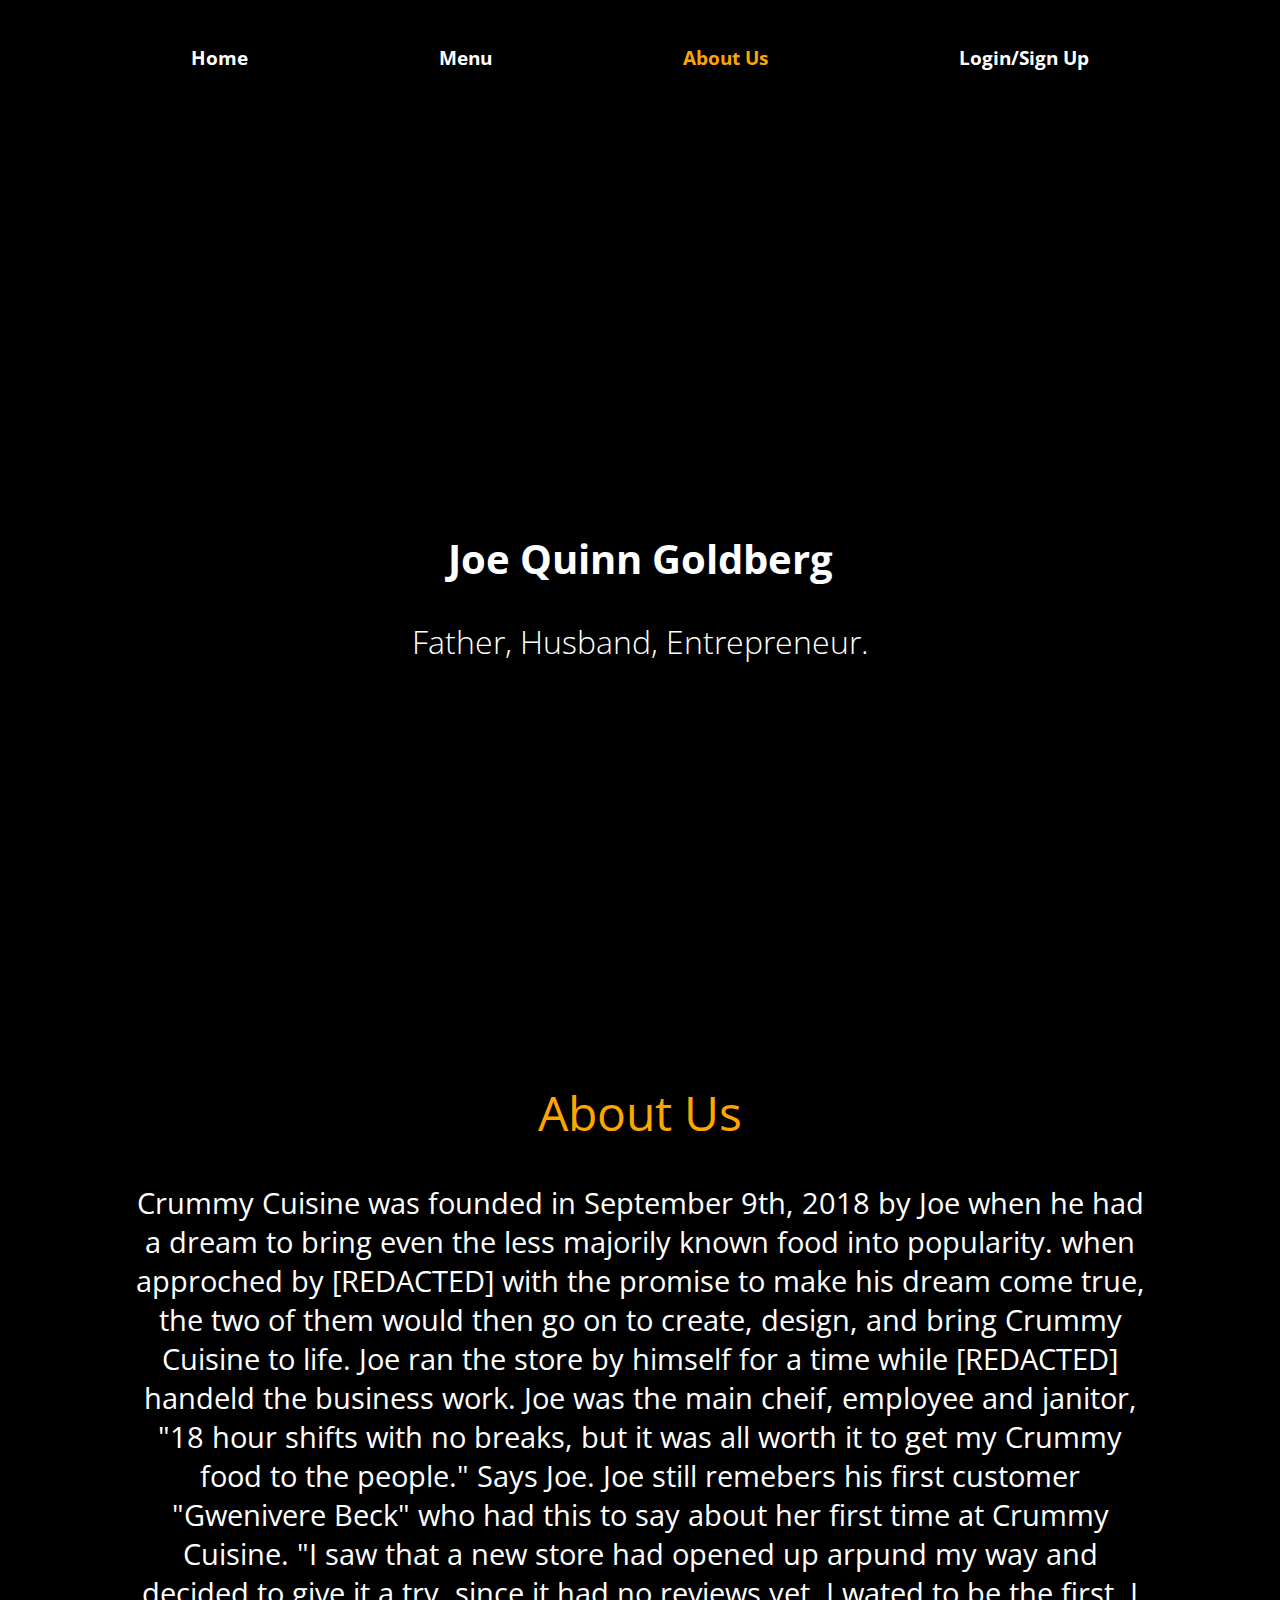
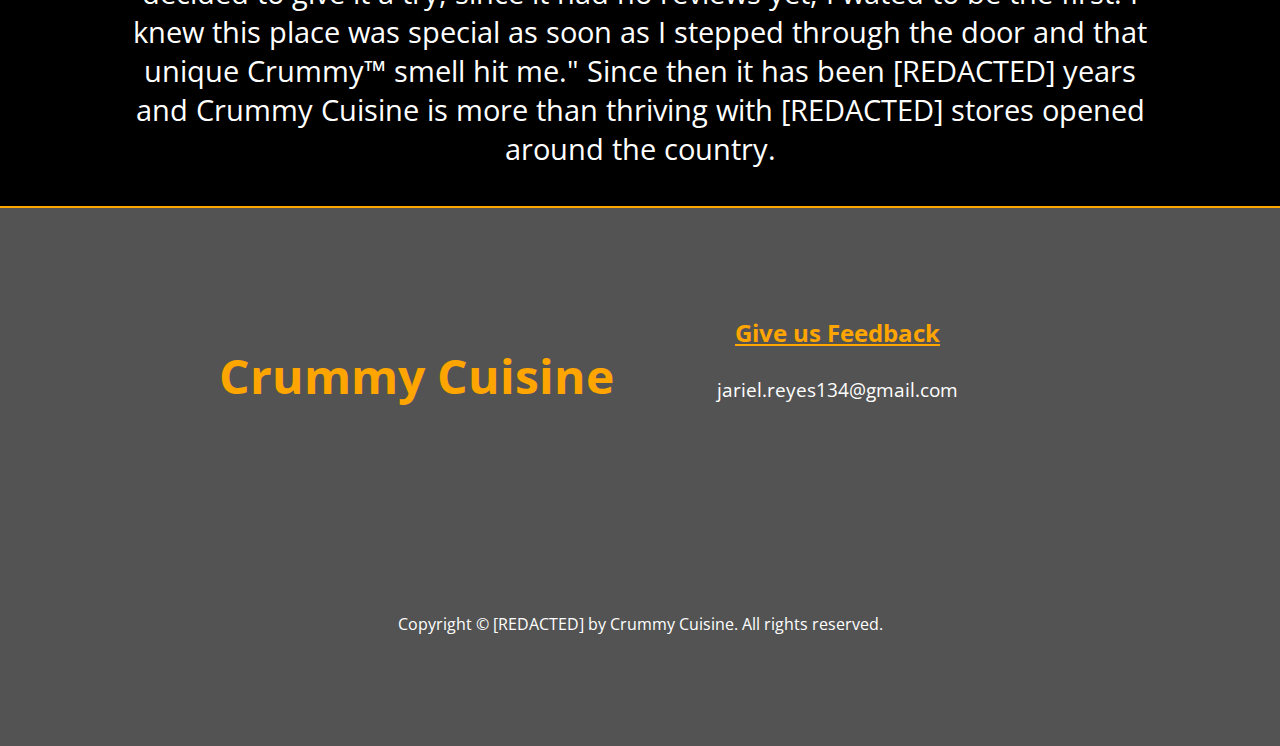
==== about.html @ 8448f61a "Merge branch 'main' of https://github.com/Konno416/Crummy-Cruisine into dev_jariel" ====
<!DOCTYPE html>
<html>
    <head> 
        <title>Crummy Cuisine</title>
        <link rel="stylesheet" href="resources/about.css">
        <link rel="preconnect" href="https://fonts.googleapis.com">
        <link rel="preconnect" href="https://fonts.gstatic.com" crossorigin>
        <link href="https://fonts.googleapis.com/css2?family=Open+Sans:wght@300&family=Playfair+Display&family=Roboto:wght@100&display=swap" rel="stylesheet">
        <script src="https://ajax.googleapis.com/ajax/libs/jquery/3.5.1/jquery.min.js"></script>
    </head>
    </head>
    <header>
        <nav class="nav-bar">
            <div class="nav-div">
                <h3><a class="nav-item" href="index.html">Home</a></h3>
                <h3><a class="nav-item" href="menu.html">Menu</a></h3>
                <h3><a class="current-nav-item" href="about.html">About Us</a></h3>
                <h3><a href="login.html" class="nav-item" id="nav-name">Login/Sign Up</a></h3>
                
            </div>
        </nav>
    </header>
    <section class="banner"></section>

    <div class="hero-text-box">
        <h1 class="down">Joe Quinn Goldberg</h1>
        <p class="down2">Father, Husband, Entrepreneur.</p>
    </div>
    <body>
        
        <p class="orange">About Us</p>

        <p class="white">Crummy Cuisine was founded in September 9th, 2018 by Joe when he had a dream to bring even the less majorily known food into popularity. when approched by [REDACTED] with the promise to make his dream come true, the two of them would then go on to create, design, and bring Crummy Cuisine to life. Joe ran the store by himself for a time while [REDACTED] handeld the business work. Joe was the main cheif, employee and janitor, "18 hour shifts with no breaks, but it was all worth it to get my Crummy food to the people." Says Joe. Joe still remebers his first customer "Gwenivere Beck" who had this to say about her first time at Crummy Cuisine. "I saw that a new store had opened up arpund my way and decided to give it a try, since it had no reviews yet, I wated to be the first. I knew this place was special as soon as I stepped through the door and that unique Crummy™ smell hit me." Since then it has been [REDACTED] years and Crummy Cuisine is more than thriving with [REDACTED] stores opened around the country.  </p>
        <footer class="footer">
            <div class="feedback-section">
                <div class="made-in-abyss"><h2><a class="foot-link-one" href="#">Crummy Cuisine</a></h2></div>
                <div class="foot-email">
                    <h2 class="feed"><u>Give us Feedback</u></h2>
                    <p class=fo><a class='footer-link' href="mailto:jariel.reyes134@gmail.com">jariel.reyes134@gmail.com</a></p>
                </div>
            </div>
            <div class="trademark">Copyright © [REDACTED] by Crummy Cuisine. All rights reserved.</div>
        </footer>
        <script src="index.js"></script>
    </body>
</html>
---- resources/about.css ----
* {
    box-sizing: border-box;
    padding: 0;
    margin: 0;
}
body {
    font-family: "Open Sans";
    background-color: black;
    text-align: center;
    margin-top: 8%;
    font-size: 100%;
    
}
.orange {
    color: orange;
    margin-top: 5%;
    font-size: 300%;
}
.white {
    color: white;
    margin: 3%;
    width: 80%;
    margin-left: 10%;
    font-size: 180%;
    text-align: center;
}
.banner {
    position: relative;
    width: 100%;
    background-image: linear-gradient(rgba(0, 0, 0, 0), rgba(0, 0, 0, 0)),
                        url('https://media1.popsugar-assets.com/files/thumbor/luu8oMYFPx9iC5gbR-zKH5lGQZo/fit-in/728xorig/filters:format_auto-!!-:strip_icc-!!-/2020/01/31/915/n/1922283/598a5e2c5e3494ff0f3456.91699885_/i/faces-penn-badgley-makes-on-you.jpg');
    background-size: 1600px 1000px;
    background-repeat: no-repeat;
    height: 100vh;
    margin-top: 1%;
    
}
.hero-text-box {
    width: 490px;
    position: absolute;
    top: 50%;
    left: 50%;
    transform: translate(-50%, -50%);
    color: white;
    font-size: 100%;
    font-weight: 300;
    word-spacing:normal;
    text-align: center;
}

.down {
    margin-top: 60%;
    font-size: 250%;
}
.down2 {
    margin-top: 7%;
    font-size: 200%;
}

.nav-bar {
    width: 100%;
    height: 10vh;
    background-color: black;
    display: flex;
    align-items: center;
    margin-top: -7%;
}

.nav-div {
    display: flex;
    justify-content: space-evenly;
    width: 100%;
}

.current-nav-item {
    color: orange;
    text-decoration: none;
}

.nav-item{
    color: white;
    text-decoration: none;
}

.nav-item:hover {
    color: orange;
    transition: .5s;
}


.footer {
    border-top: 2px solid orange;
    height: 60vh;
    background-color: rgb(83, 83, 83);
    overflow: hidden;
}

.feedback-section {
    display: flex;
    justify-content: center;
    height: 25vh;
    margin-top: 10vh;
}

.made-in-abyss {
    text-align: center;
    margin-top: 5vh;
    font-size: 200%;
}

.foot-link-one {
    color: orange;
    text-decoration: none;
    transition: 0.2s;
}

.foot-link-one:hover {
    color: white;
    transition: 0.2s;
}

.foot-email {
    height: 20vh;
    width: 35%;
}

.feed {
    text-align: center;
    color: orange;
    margin-top: 2vh;
}

.fo {
    text-align: center;
    margin-top: 3vh;
}

.footer-link {
    text-decoration: none;
    color: white;
    font-size: 120%;
    transition: 0.3s;
}

.footer-link:hover {
    text-decoration: underline;
    color: orange;
    transition: 0.2s;
}

.trademark {
    text-align: center;
    color: white;
    margin-top: 10vh;
}
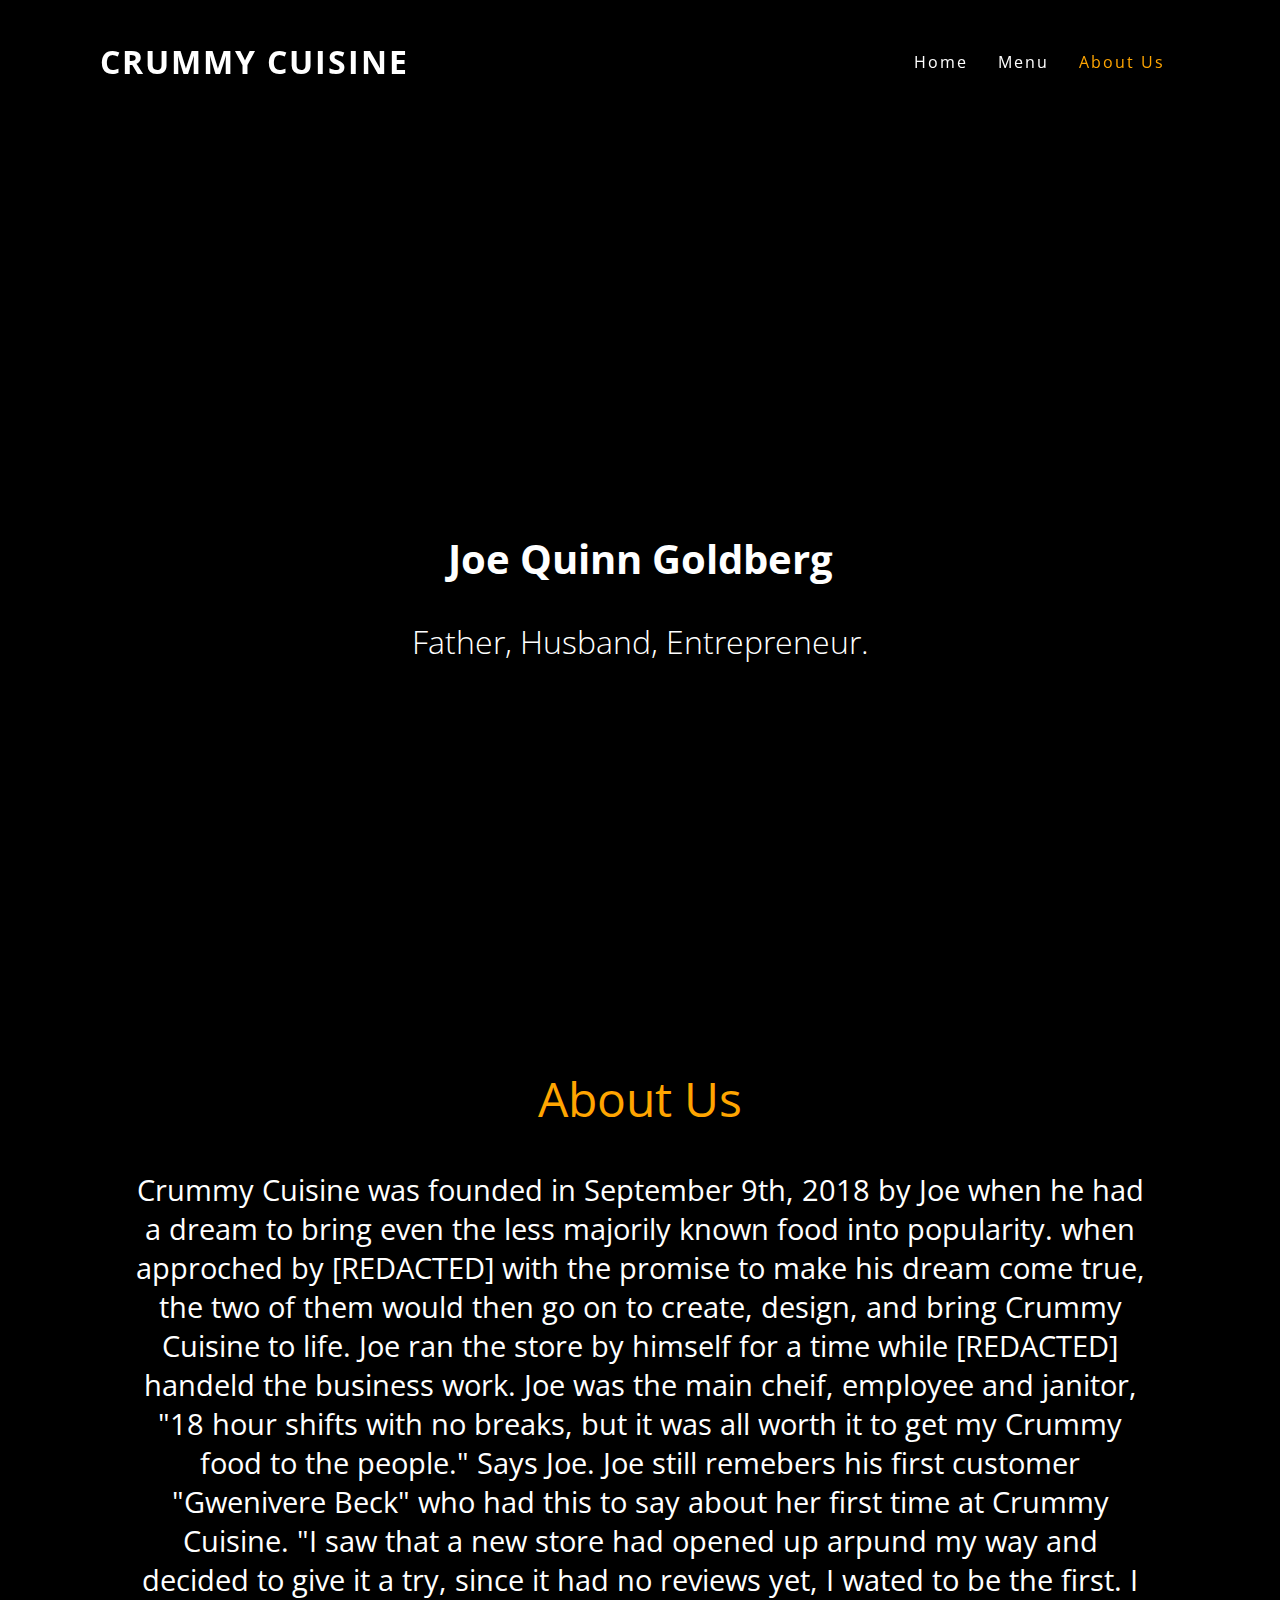
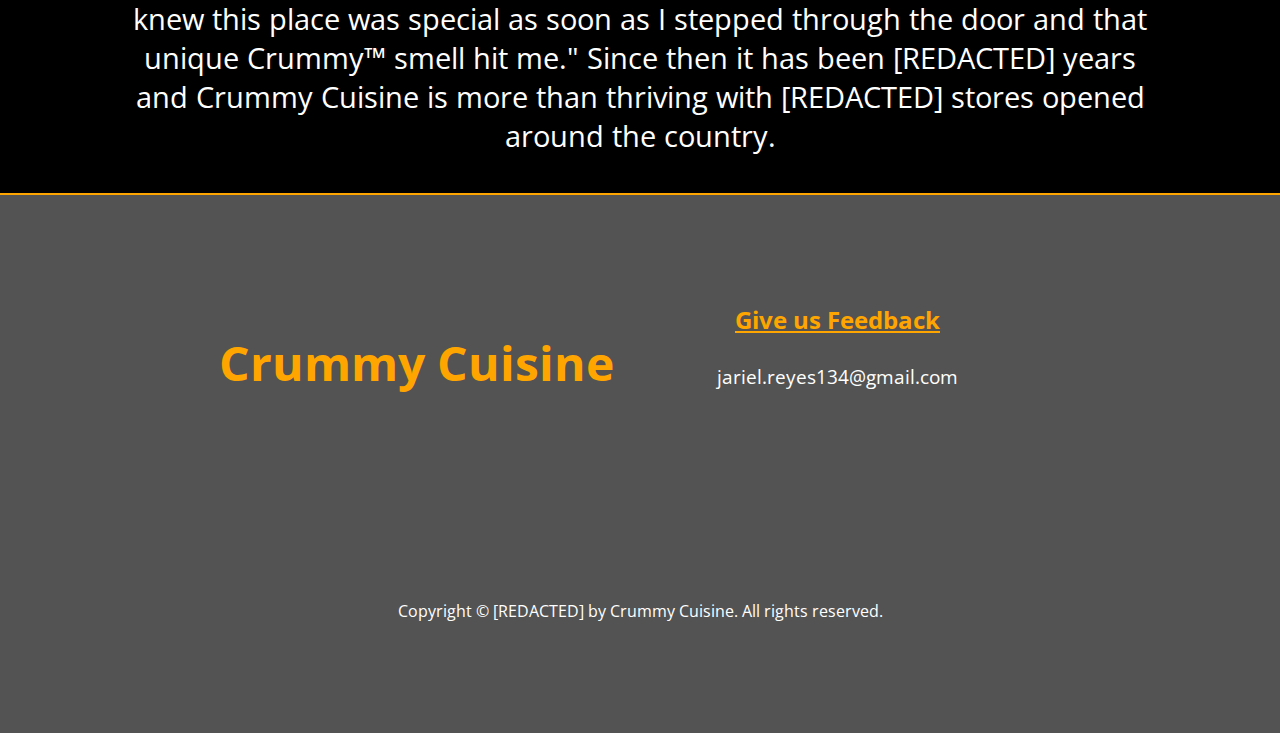
==== commit 46ff7d7f: "Merge branch 'main' of https://github.com/Konno416/Crummy-Cruisine into dev_saif" ====
--- a/about.html
+++ b/about.html
@@ -10,16 +10,16 @@
     </head>
     </head>
     <header>
-        <nav class="nav-bar">
-            <div class="nav-div">
-                <h3><a class="nav-item" href="index.html">Home</a></h3>
-                <h3><a class="nav-item" href="menu.html">Menu</a></h3>
-                <h3><a class="current-nav-item" href="about.html">About Us</a></h3>
-                <h3><a href="login.html" class="nav-item" id="nav-name">Login/Sign Up</a></h3>
-                
-            </div>
-        </nav>
-    </header>
+        <p> <a href="index.html" class="logo">Crummy Cuisine</a></p>
+        <ul>
+        <li><a class="nav-item" href="index.html">Home</a></li>
+        <li><a class="nav-item" href="menu.html">Menu</a></li>
+        <li><a class="current-nav-item" href="about.html">About Us</a></li>
+        <li><span id="nav-name"><a href="login.html" class="nav-item">Login/Sign Up</a></span></li>
+        </ul>
+    </div>
+</nav>
+</header>
     <section class="banner"></section>
 
     <div class="hero-text-box">
--- a/resources/about.css
+++ b/resources/about.css
@@ -152,4 +152,54 @@
     text-align: center;
     color: white;
     margin-top: 10vh;
+}
+header {
+    position: fixed;
+    top: 0;
+    left: 0;
+    width: 100%;
+    display: flex;
+    justify-content: space-between;
+    align-items: center;
+    transition: 0.6s;
+    padding: 40px 100px;
+    z-index: 100000;
+}
+header .logo {
+    position: relative;
+    font-weight: 700;
+    color: #fff;
+    text-decoration: none;
+    font-size: 2em;
+    text-transform: uppercase;
+    letter-spacing: 2px;
+    transition: 0.6s;
+}
+header ul {
+    position: relative;
+    display: flex;
+    justify-content: center;
+    align-items: center;
+}
+header ul li {
+    position: relative;
+    list-style: none;
+}
+header ul li a {
+    position: relative;
+    margin: 0 15px;
+    text-decoration: none;
+    color: #fff;
+    letter-spacing: 2px;
+    font-weight: 500px;
+    transition: 0.6s;
+}
+
+header.sticky {
+    padding: 5px 100px;
+    background: #fff;
+}
+header.sticky .logo,
+header.sticky ul li a {
+    color: #000;
 }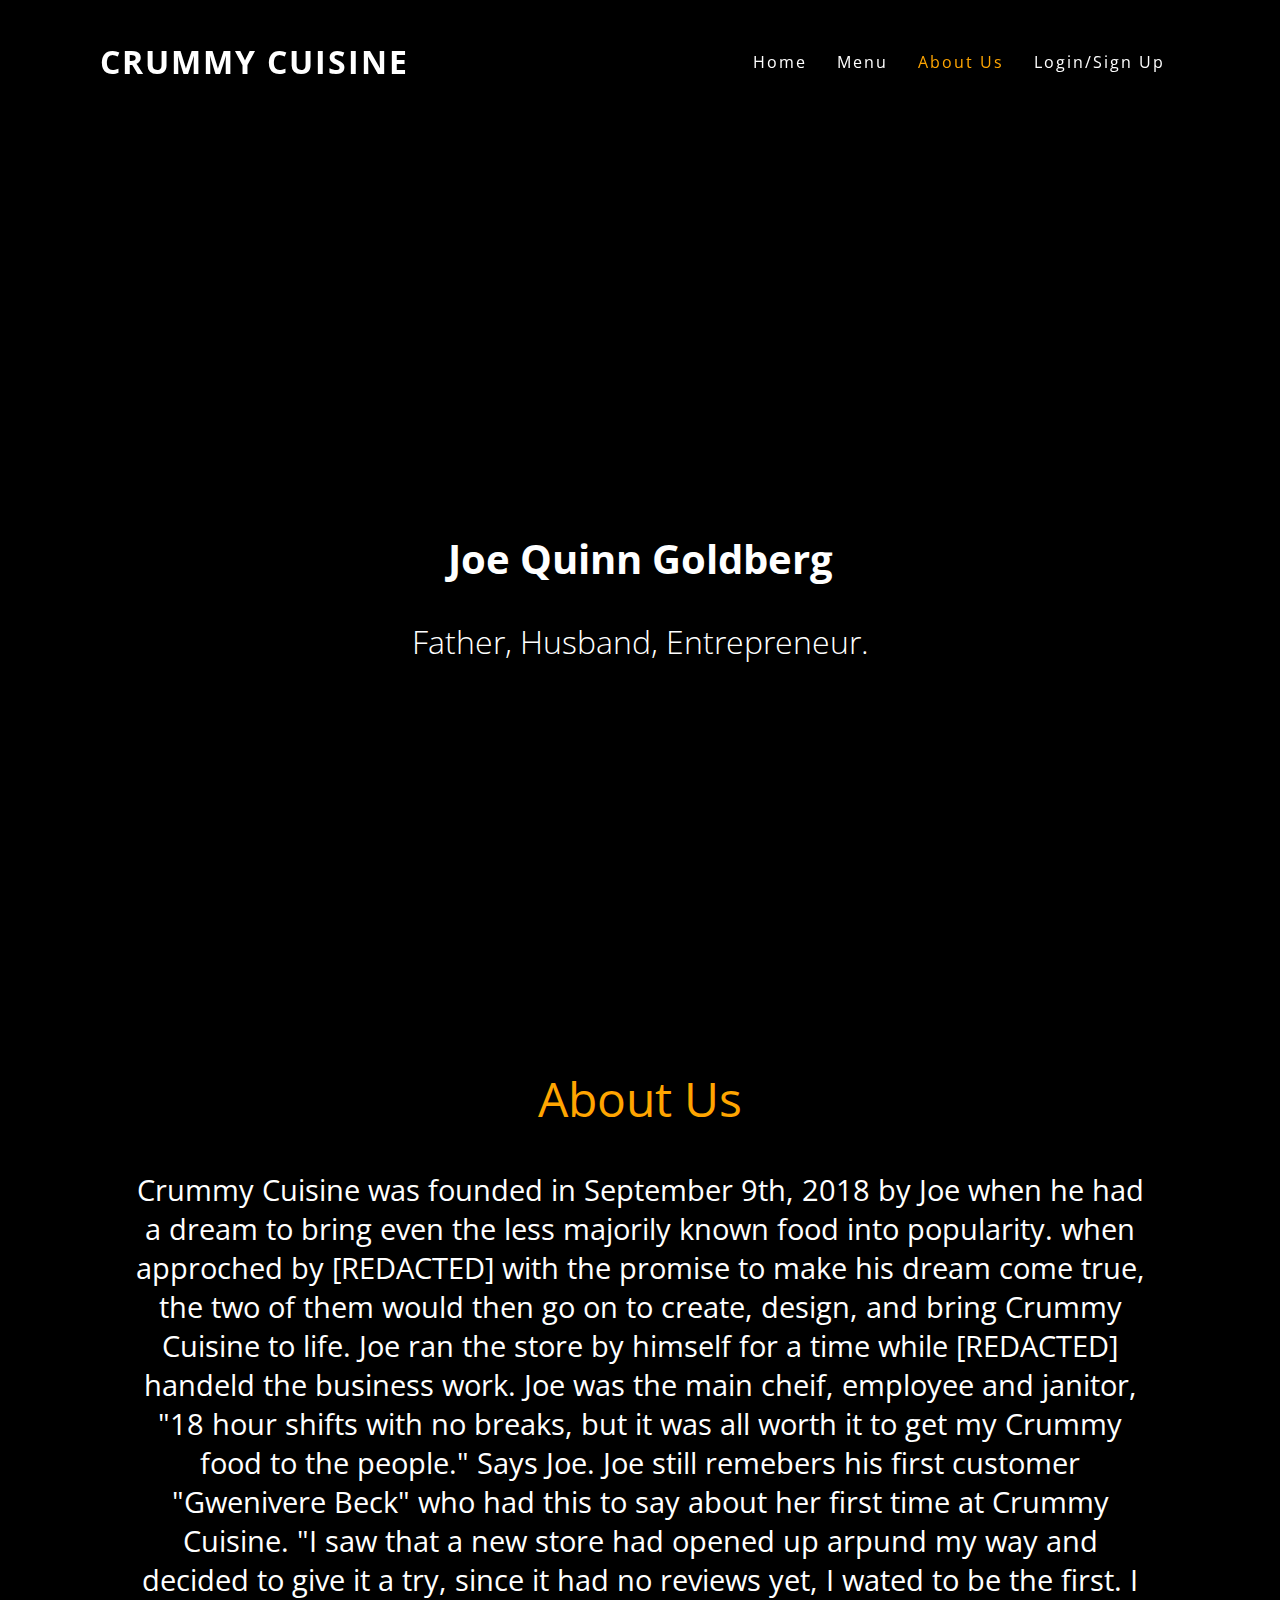
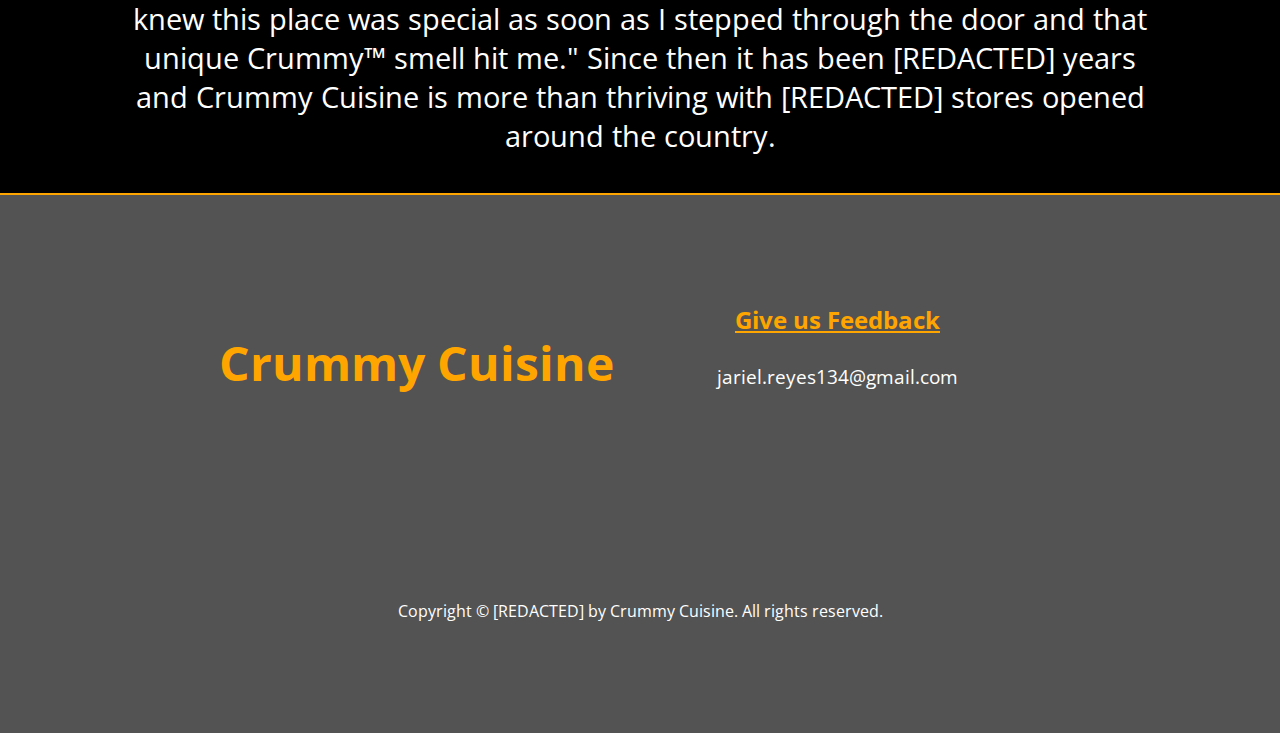
==== commit f2a0ca18: "Finished main login functionality. Added basework for cart functionality." ====
--- a/about.html
+++ b/about.html
@@ -15,7 +15,7 @@
         <li><a class="nav-item" href="index.html">Home</a></li>
         <li><a class="nav-item" href="menu.html">Menu</a></li>
         <li><a class="current-nav-item" href="about.html">About Us</a></li>
-        <li><span id="nav-name"><a href="login.html" class="nav-item">Login/Sign Up</a></span></li>
+        <li><a href="login.html" class="nav-item" id="nav-name">Login/Sign Up</a></li>
         </ul>
     </div>
 </nav>
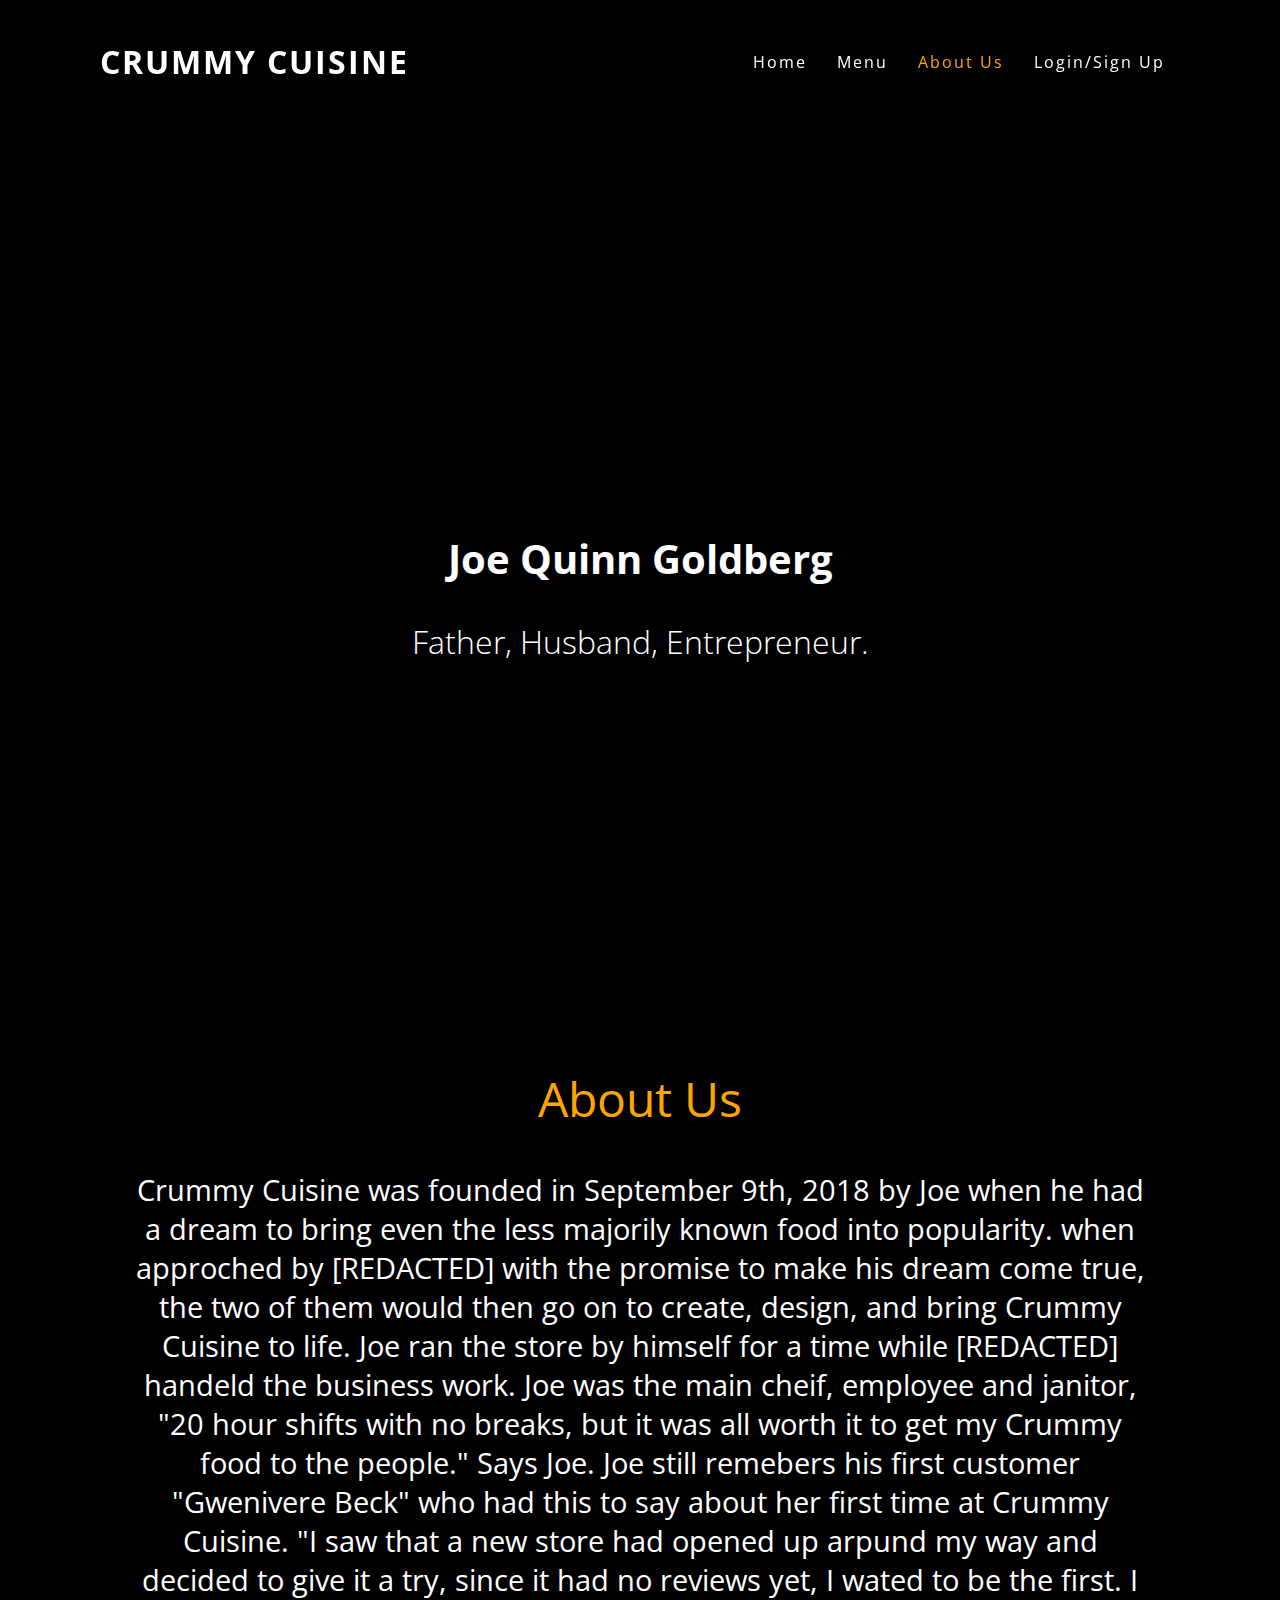
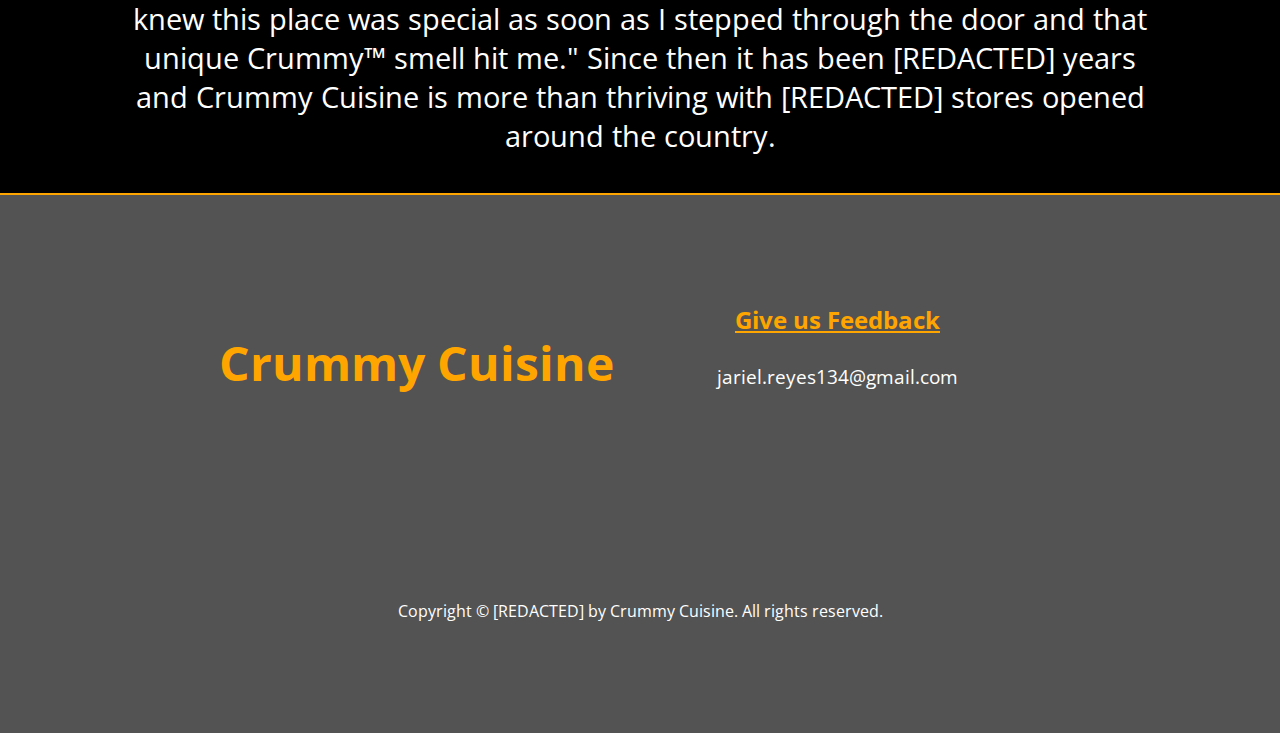
==== commit dbcd4927: "Merge branch 'main' of https://github.com/Konno416/Crummy-Cruisine into dev_saif" ====
--- a/about.html
+++ b/about.html
@@ -15,7 +15,7 @@
         <li><a class="nav-item" href="index.html">Home</a></li>
         <li><a class="nav-item" href="menu.html">Menu</a></li>
         <li><a class="current-nav-item" href="about.html">About Us</a></li>
-        <li><a href="login.html" class="nav-item" id="nav-name">Login/Sign Up</a></li>
+        <li><span id="nav-name"><a href="login.html" class="nav-item">Login/Sign Up</a></span></li>
         </ul>
     </div>
 </nav>
@@ -30,7 +30,7 @@
         
         <p class="orange">About Us</p>
 
-        <p class="white">Crummy Cuisine was founded in September 9th, 2018 by Joe when he had a dream to bring even the less majorily known food into popularity. when approched by [REDACTED] with the promise to make his dream come true, the two of them would then go on to create, design, and bring Crummy Cuisine to life. Joe ran the store by himself for a time while [REDACTED] handeld the business work. Joe was the main cheif, employee and janitor, "18 hour shifts with no breaks, but it was all worth it to get my Crummy food to the people." Says Joe. Joe still remebers his first customer "Gwenivere Beck" who had this to say about her first time at Crummy Cuisine. "I saw that a new store had opened up arpund my way and decided to give it a try, since it had no reviews yet, I wated to be the first. I knew this place was special as soon as I stepped through the door and that unique Crummy™ smell hit me." Since then it has been [REDACTED] years and Crummy Cuisine is more than thriving with [REDACTED] stores opened around the country.  </p>
+        <p class="white">Crummy Cuisine was founded in September 9th, 2018 by Joe when he had a dream to bring even the less majorily known food into popularity. when approched by [REDACTED] with the promise to make his dream come true, the two of them would then go on to create, design, and bring Crummy Cuisine to life. Joe ran the store by himself for a time while [REDACTED] handeld the business work. Joe was the main cheif, employee and janitor, "20 hour shifts with no breaks, but it was all worth it to get my Crummy food to the people." Says Joe. Joe still remebers his first customer "Gwenivere Beck" who had this to say about her first time at Crummy Cuisine. "I saw that a new store had opened up arpund my way and decided to give it a try, since it had no reviews yet, I wated to be the first. I knew this place was special as soon as I stepped through the door and that unique Crummy™ smell hit me." Since then it has been [REDACTED] years and Crummy Cuisine is more than thriving with [REDACTED] stores opened around the country.  </p>
         <footer class="footer">
             <div class="feedback-section">
                 <div class="made-in-abyss"><h2><a class="foot-link-one" href="#">Crummy Cuisine</a></h2></div>
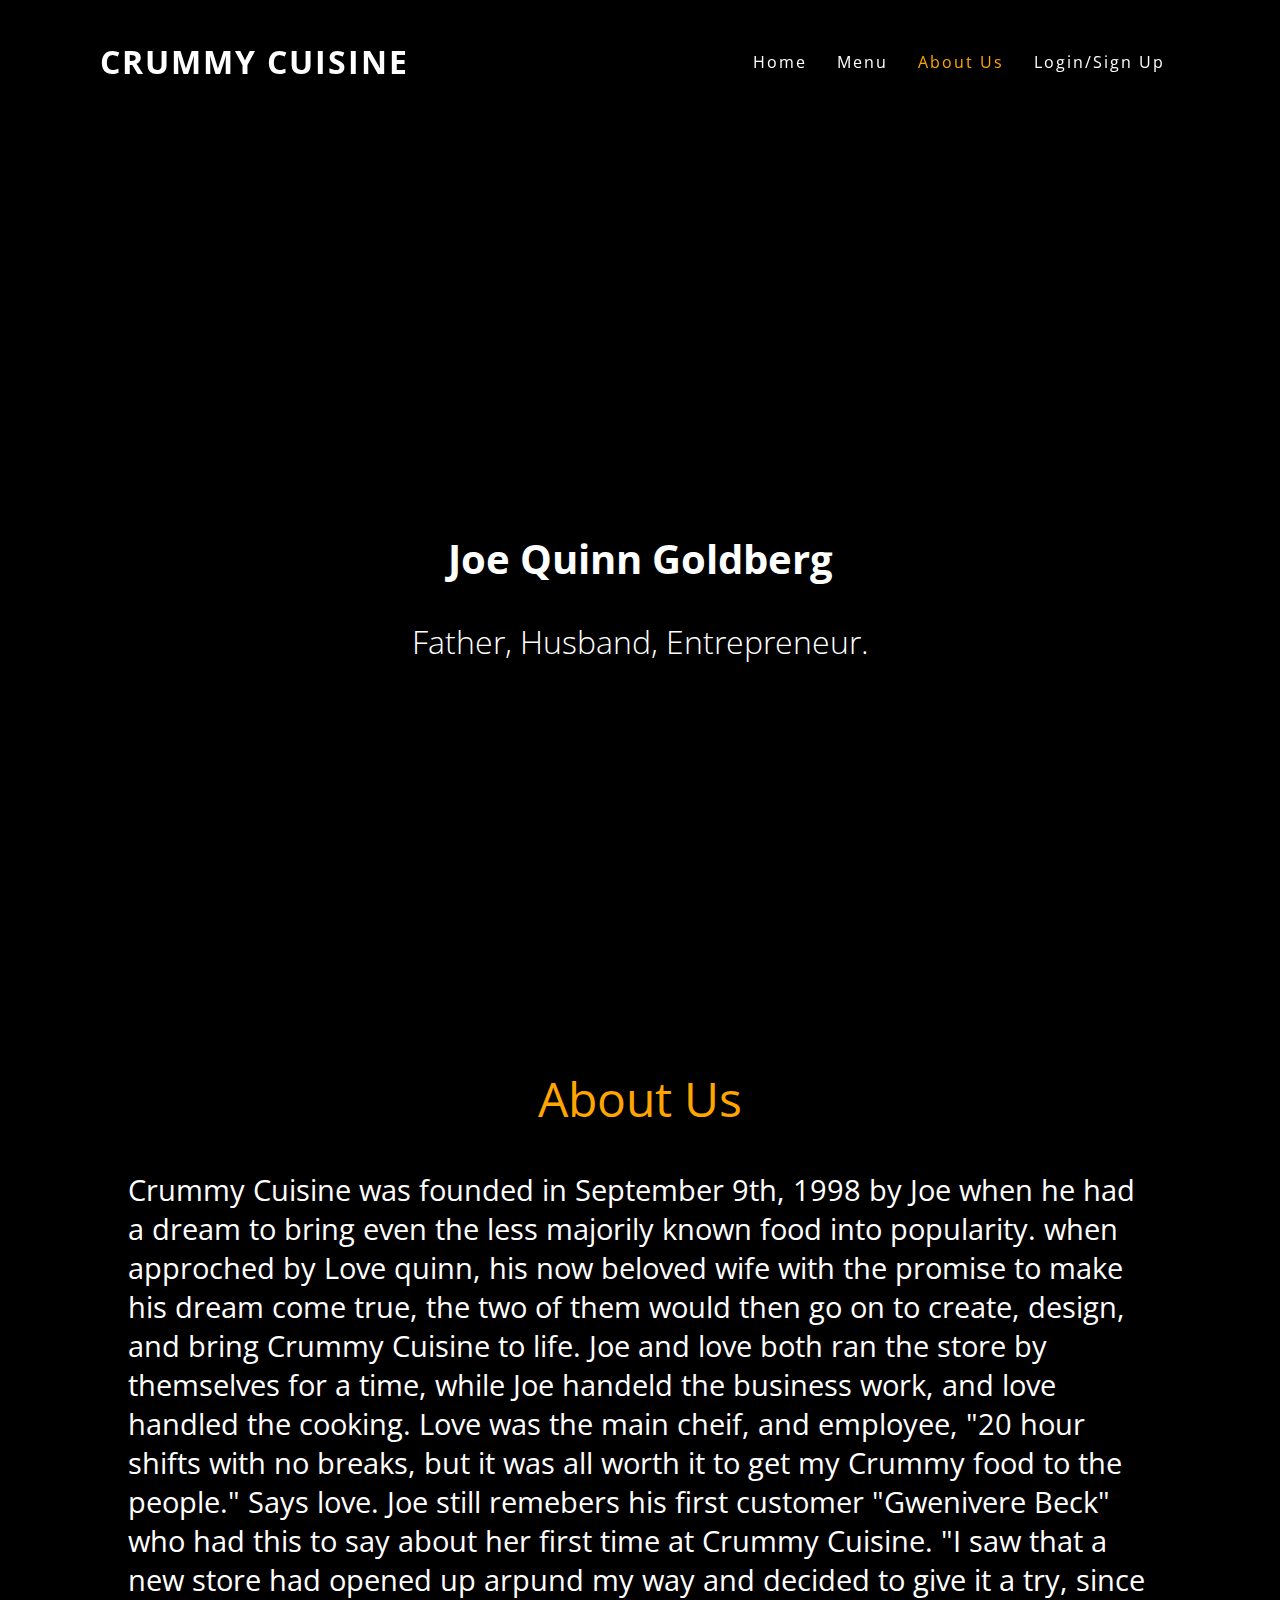
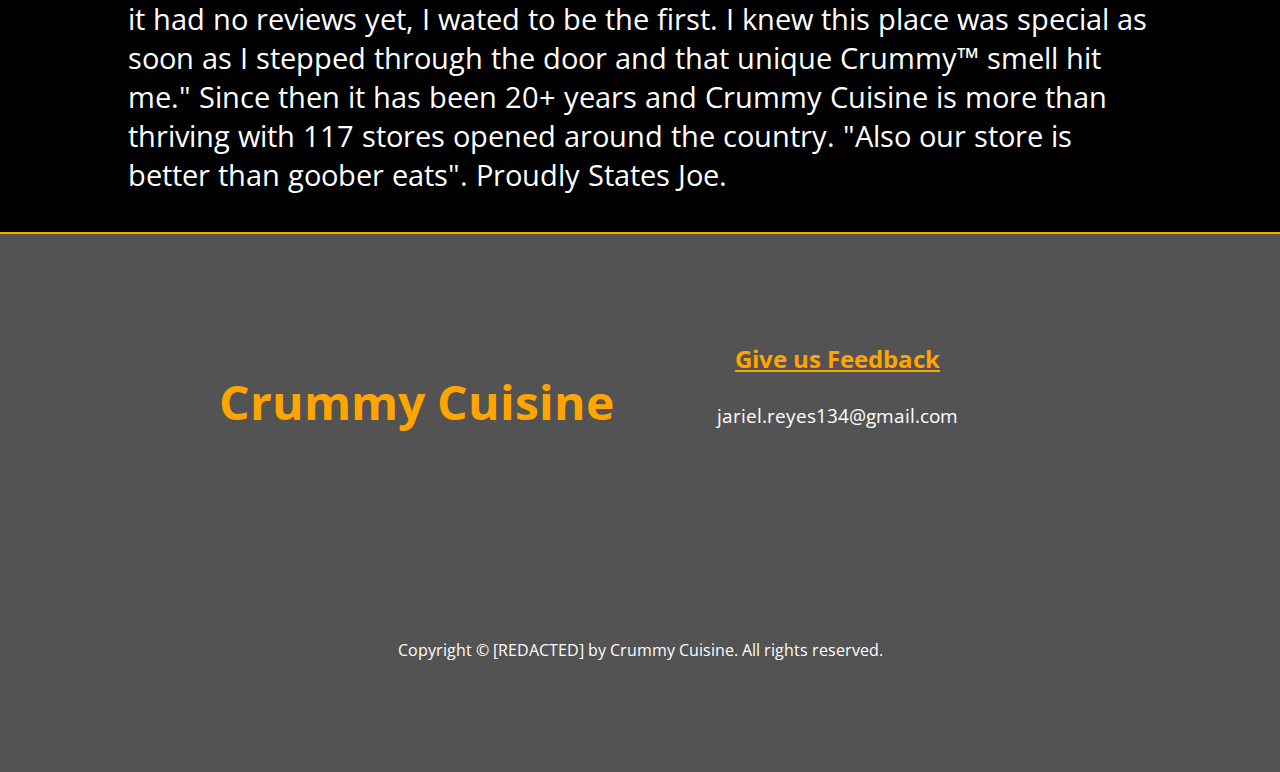
==== commit af28de94: "added items to menu, added text to about us" ====
--- a/about.html
+++ b/about.html
@@ -15,7 +15,7 @@
         <li><a class="nav-item" href="index.html">Home</a></li>
         <li><a class="nav-item" href="menu.html">Menu</a></li>
         <li><a class="current-nav-item" href="about.html">About Us</a></li>
-        <li><span id="nav-name"><a href="login.html" class="nav-item">Login/Sign Up</a></span></li>
+        <li><a href="login.html" class="nav-item" id="nav-name">Login/Sign Up</a></li>
         </ul>
     </div>
 </nav>
@@ -30,7 +30,16 @@
         
         <p class="orange">About Us</p>
 
-        <p class="white">Crummy Cuisine was founded in September 9th, 2018 by Joe when he had a dream to bring even the less majorily known food into popularity. when approched by [REDACTED] with the promise to make his dream come true, the two of them would then go on to create, design, and bring Crummy Cuisine to life. Joe ran the store by himself for a time while [REDACTED] handeld the business work. Joe was the main cheif, employee and janitor, "20 hour shifts with no breaks, but it was all worth it to get my Crummy food to the people." Says Joe. Joe still remebers his first customer "Gwenivere Beck" who had this to say about her first time at Crummy Cuisine. "I saw that a new store had opened up arpund my way and decided to give it a try, since it had no reviews yet, I wated to be the first. I knew this place was special as soon as I stepped through the door and that unique Crummy™ smell hit me." Since then it has been [REDACTED] years and Crummy Cuisine is more than thriving with [REDACTED] stores opened around the country.  </p>
+        <p class="white">Crummy Cuisine was founded in September 9th, 1998 
+            by Joe when he had a dream to bring even the less majorily known food into popularity. 
+            when approched by Love quinn, his now beloved wife with the promise to make his dream come true, the two of them would then go on to create, design, and bring Crummy Cuisine to life. 
+            Joe and love both ran the store by themselves for a time, while Joe handeld the business work, and love handled the cooking. 
+            Love was the main cheif, and employee, "20 hour shifts with no breaks, but it was all worth it to get my Crummy food to the people." 
+            Says love. Joe still remebers his first customer "Gwenivere Beck" who had this to say about her first time at Crummy Cuisine. 
+            "I saw that a new store had opened up arpund my way and decided to give it a try, since it had no reviews yet, I wated to be the first. 
+            I knew this place was special as soon as I stepped through the door and that unique Crummy™ smell hit me." 
+            Since then it has been 20+ years and Crummy Cuisine is more than thriving with 117 stores opened around the country. 
+        "Also our store is better than goober eats". Proudly States Joe. </p>
         <footer class="footer">
             <div class="feedback-section">
                 <div class="made-in-abyss"><h2><a class="foot-link-one" href="#">Crummy Cuisine</a></h2></div>
--- a/resources/about.css
+++ b/resources/about.css
@@ -22,7 +22,7 @@
     width: 80%;
     margin-left: 10%;
     font-size: 180%;
-    text-align: center;
+    text-align: left;
 }
 .banner {
     position: relative;
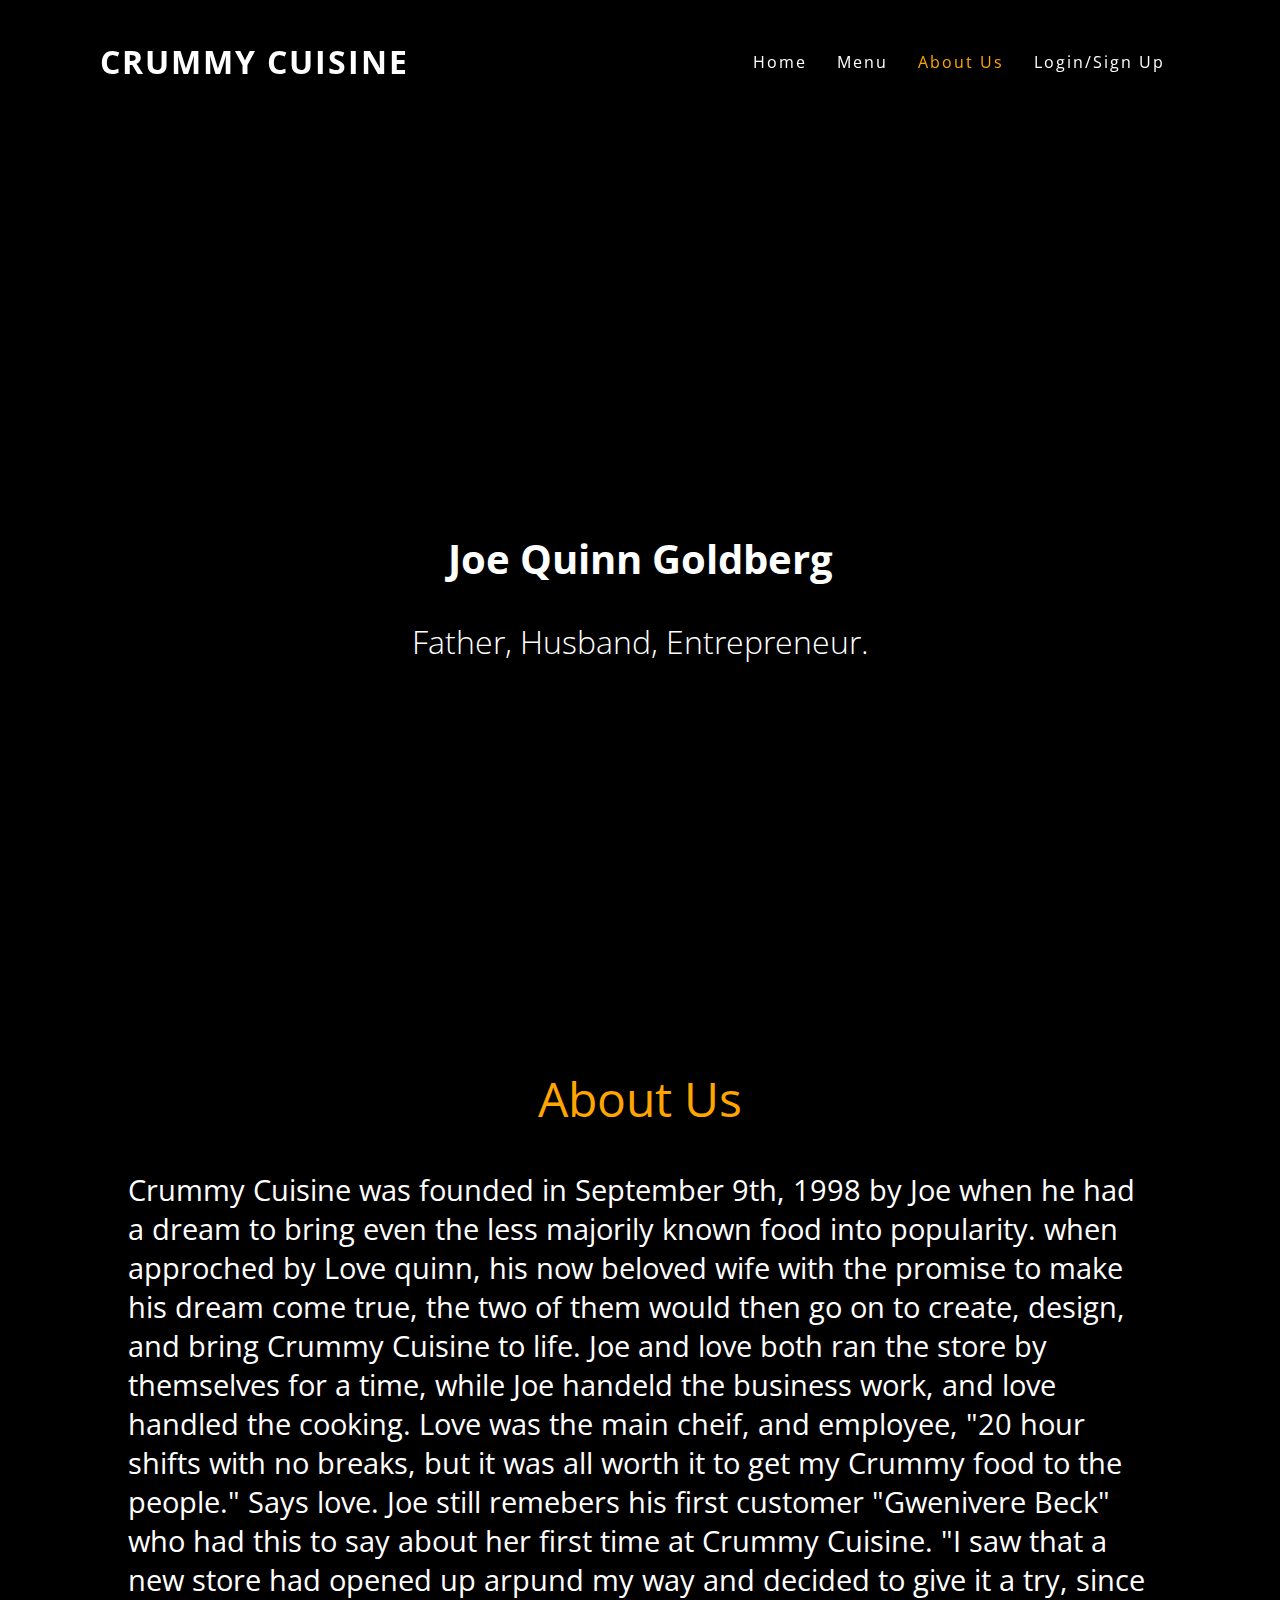
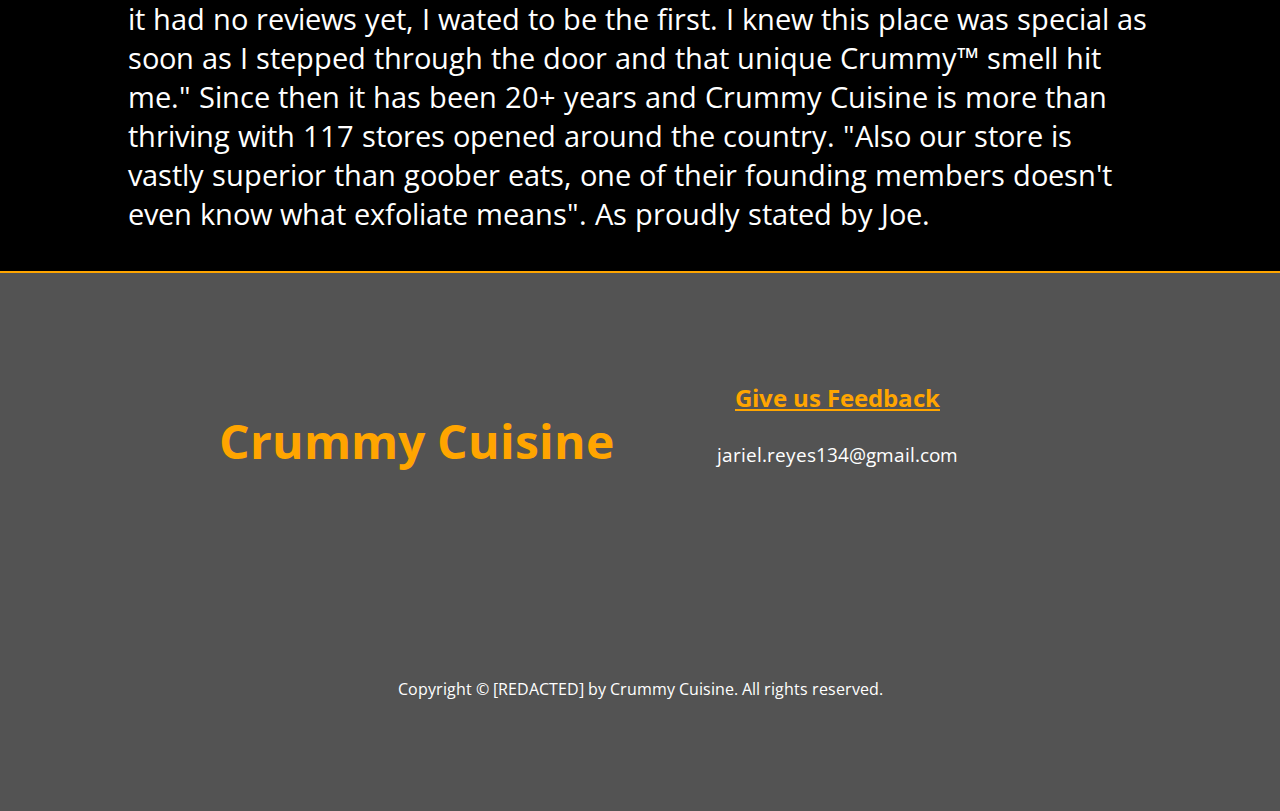
==== commit 3acc0a12: "made at least one change to each html page." ====
--- a/about.html
+++ b/about.html
@@ -39,7 +39,7 @@
             "I saw that a new store had opened up arpund my way and decided to give it a try, since it had no reviews yet, I wated to be the first. 
             I knew this place was special as soon as I stepped through the door and that unique Crummy™ smell hit me." 
             Since then it has been 20+ years and Crummy Cuisine is more than thriving with 117 stores opened around the country. 
-        "Also our store is better than goober eats". Proudly States Joe. </p>
+        "Also our store is vastly superior than goober eats, one of their founding members doesn't even know what exfoliate means". As proudly stated by Joe. </p>
         <footer class="footer">
             <div class="feedback-section">
                 <div class="made-in-abyss"><h2><a class="foot-link-one" href="#">Crummy Cuisine</a></h2></div>
--- a/resources/about.css
+++ b/resources/about.css
@@ -5,7 +5,7 @@
 }
 body {
     font-family: "Open Sans";
-    background-color: black;
+    background-color:black;
     text-align: center;
     margin-top: 8%;
     font-size: 100%;
